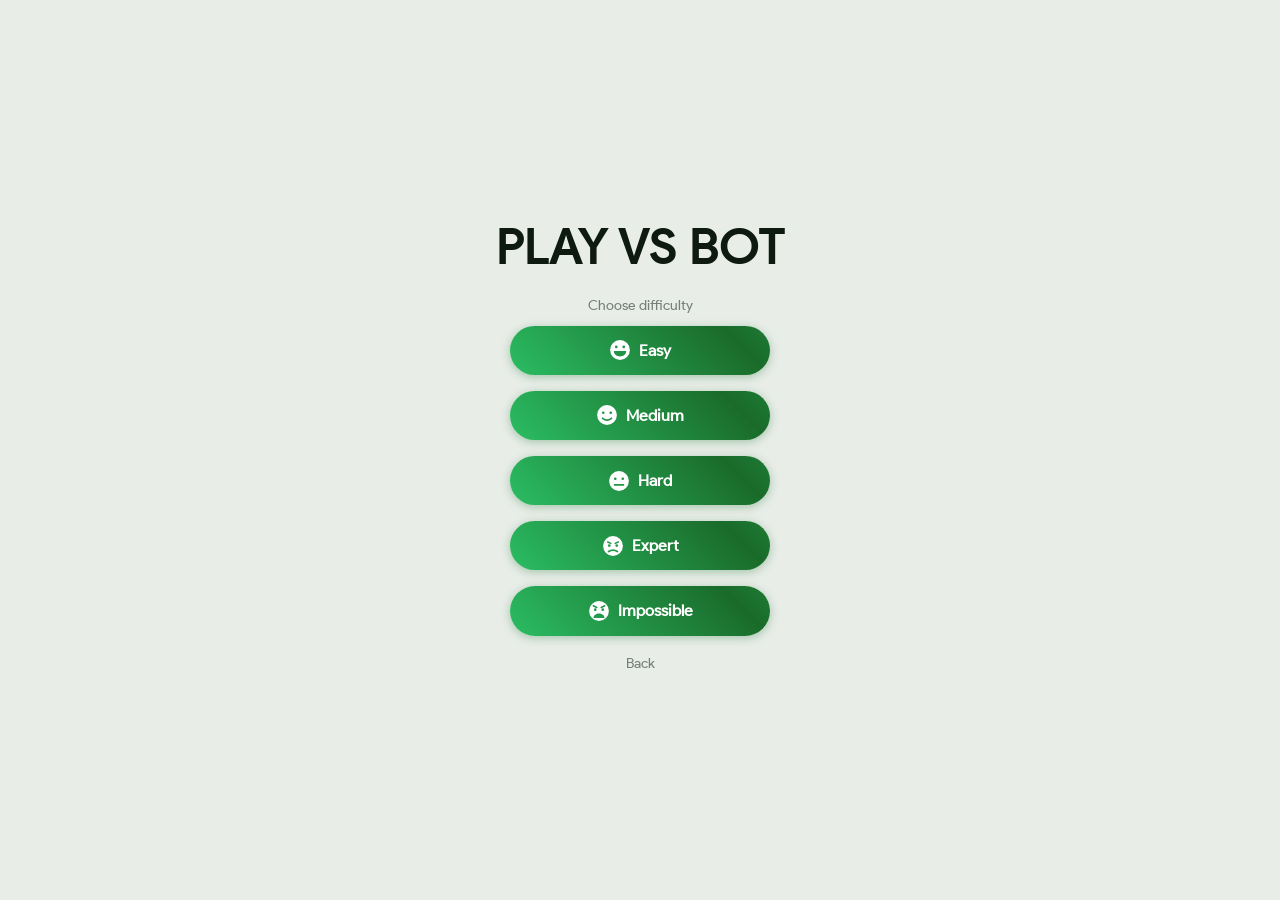
==== bot/index.html @ 11641eb0 "Create Game" ====
<!DOCTYPE html>
<html lang="en">
<head>
  <meta charset="UTF-8">
  <meta name="viewport" content="width=device-width, initial-scale=1">
  <meta name="description" content="Play Othello against the bot!">
  <title>Othello — Play vs Bot</title>
  <meta name="theme-color" content="#f0f4f0" media="(prefers-color-scheme: light)">
  <meta name="theme-color" content="#0e1210" media="(prefers-color-scheme: dark)">
  <meta name="mobile-web-app-capable" content="yes">
  <meta name="apple-mobile-web-app-capable" content="yes">
  <meta name="apple-mobile-web-app-status-bar-style" content="black-translucent">
  <link rel="apple-touch-icon" sizes="180x180" href="../assets/images/favicon/apple-icon-180x180.png">
  <link rel="icon" type="image/png" sizes="32x32" href="../assets/images/favicon/favicon-32x32.png">
  <link rel="icon" type="image/png" sizes="16x16" href="../assets/images/favicon/favicon-16x16.png">
  <link rel="shortcut icon" href="../assets/images/favicon/favicon.ico">
  <link rel="stylesheet" href="https://cdnjs.cloudflare.com/ajax/libs/font-awesome/6.5.2/css/all.min.css">
  <link rel="stylesheet" href="../assets/css/variables.css">
  <link rel="stylesheet" href="../assets/css/fonts.css">
  <link rel="stylesheet" href="../assets/css/main.css">
  <link rel="stylesheet" href="../assets/css/animations.css">
  <link rel="stylesheet" href="../assets/css/components/screens.css">
  <link rel="stylesheet" href="../assets/css/components/buttons.css">
  <link rel="stylesheet" href="../assets/css/responsive.css">
</head>
<body>
  <div class="page">
    <h1>Play vs Bot</h1>
    <p class="difficulty-label">Choose difficulty</p>
    <div class="button-container">
      <button id="bot-easy" class="button"></button>
      <button id="bot-medium" class="button"></button>
      <button id="bot-hard" class="button"></button>
      <button id="bot-expert" class="button"></button>
      <button id="bot-impossible" class="button"></button>
    </div>
    <button id="back-btn" class="tertiary-button">Back</button>
  </div>
  <script type="module" src="../assets/js/pages/botDifficulty.js"></script>
</body>
</html>
---- assets/css/variables.css ----
:root {
  --bg: #e8ede8;
  --secondary-bg: #dde5dd;
  --card-bg: #ffffff;
  --text: #0e1a10;
  --meta-text: rgba(14, 26, 16, 0.52);
  --border: #c0d0c0;
  --header-color: #0e1a10;
  --button-bg: #1a6b2a;
  --button-bg-hover: #22883a;
  --button-text: #ffffff;
  --button-secondary-bg: #dce8dc;
  --button-secondary-bg-hover: #c8dac8;
  --button-secondary-text: #0e1a10;
  --board-bg: #3f8f4e;
  --board-border-outer: #1c4424;
  --board-border-inner: rgba(255,255,255,0.14);
  --board-line: #2e6b38;
  --cell-bg: #428a50;
  --cell-hover-bg: #50a460;
  --cell-valid-bg: #428a50;
  --valid-glow-color: rgba(180, 255, 200, 0.85);
  --valid-cell-bg: #55a864;
  --valid-cell-hover-bg: #62ba72;
  --valid-glow-overlay: rgba(130, 255, 165, 0.45);
  --player1-color: #111111;
  --player1-shine: #555555;
  --player2-color: #f8f8f8;
  --player2-shine: #ffffff;
  --winning-glow: #ffd700;
  --input-bg: #ffffff;
  --overlay-bg: rgba(180, 200, 180, 0.75);
  --modal-bg: #ffffff;
  --modal-text: #000000;
  --shape-large: 20px;
  --font-family: ProductSansRegular, system-ui, -apple-system, BlinkMacSystemFont, "Segoe UI", Roboto, sans-serif;
}

@media (prefers-color-scheme: dark) {
  :root {
    --bg: #0c100e;
    --secondary-bg: #141a15;
    --card-bg: #161c18;
    --text: #e0ebe0;
    --meta-text: rgba(224, 235, 224, 0.5);
    --border: #263226;
    --header-color: #e0ebe0;
    --button-bg: #2a8040;
    --button-bg-hover: #34a050;
    --button-text: #ffffff;
    --button-secondary-bg: #1a261a;
    --button-secondary-bg-hover: #223022;
    --button-secondary-text: #e0ebe0;
    --board-bg: #336e3e;
    --board-border-outer: #0f280f;
    --board-border-inner: rgba(255,255,255,0.10);
    --board-line: #225730;
    --cell-bg: #366640;
    --cell-hover-bg: #40804e;
    --cell-valid-bg: #366640;
    --valid-glow-color: rgba(150, 255, 175, 0.75);
    --valid-cell-bg: #428052;
    --valid-cell-hover-bg: #4e9460;
    --valid-glow-overlay: rgba(110, 230, 145, 0.42);
    --input-bg: #161c18;
    --overlay-bg: rgba(0, 0, 0, 0.82);
    --modal-bg: #121812;
    --modal-text: #e0ebe0;
  }
}
---- assets/css/fonts.css ----
@font-face {
  font-family: ProductSansRegular;
  src: url('../fonts/ProductSans-Regular.ttf') format('truetype');
  font-display: swap;
}

.material-symbols-rounded {
  font-variation-settings: 'FILL' 1, 'wght' 500, 'GRAD' 0, 'opsz' 24;
  user-select: none;
}
---- assets/css/main.css ----
*,
*::before,
*::after {
  box-sizing: border-box;
  margin: 0;
  padding: 0;
  -webkit-tap-highlight-color: transparent;
  -webkit-user-select: none;
  user-select: none;
}

html {
  width: 100%;
  overflow-x: hidden;
  scrollbar-width: thin;
  scrollbar-color: rgba(80, 120, 80, 0.4) transparent;
}

body {
  font-family: var(--font-family);
  background: var(--bg);
  color: var(--text);
  width: 100%;
  min-height: 100vh;
  min-height: 100dvh;
  display: flex;
  justify-content: center;
  align-items: center;
  overflow-x: hidden;
  opacity: 0;
  transform: scale(1);
  transition: opacity 0.25s ease, background 0.2s ease;
}

::-webkit-scrollbar { 
  width: 4px;
  height: 4px;
}

::-webkit-scrollbar-track {
  background: var(--bg);
}

::-webkit-scrollbar-thumb { 
  background: rgba(80, 120, 80, 0.4);
  border-radius: 999px;
}

::-webkit-scrollbar-thumb:hover { background: rgba(80, 120, 80, 0.65); }

h1 {
  font-weight: 800;
  letter-spacing: 1px;
  text-transform: uppercase;
  color: var(--header-color);
  font-size: 1.7rem;
  margin-bottom: 20px;
}

.hidden {
  display: none !important;
}

#confetti-canvas {
  position: fixed;
  pointer-events: none;
  top: 0;
  left: 0;
  width: 100vw;
  height: 100vh;
  z-index: 10001;
  display: none;
}
---- assets/css/animations.css ----
@keyframes fadeInUp {
  from { opacity: 0; transform: translateY(20px); }
  to   { opacity: 1; transform: translateY(0); }
}

@keyframes boardShake {
  0%, 100% { transform: translateX(0); }
  20%       { transform: translateX(-8px); }
  40%       { transform: translateX(8px); }
  60%       { transform: translateX(-5px); }
  80%       { transform: translateX(5px); }
}

@keyframes flipToWhite {
  0%   { transform: rotateY(0deg); }
  100% { transform: rotateY(180deg); }
}

@keyframes flipToBlack {
  0%   { transform: rotateY(180deg); }
  100% { transform: rotateY(0deg); }
}

@keyframes placeDiscWrapper {
  0%   { transform: scale(0.1); opacity: 0; }
  50%  { transform: scale(1.08); opacity: 1; }
  75%  { transform: scale(0.97); opacity: 1; }
  100% { transform: scale(1);    opacity: 1; }
}

@keyframes validCellGlow {
  0%, 100% { opacity: 0.55; }
  50%       { opacity: 0.90; }
}


@keyframes fadeIn {
  from { opacity: 0; }
  to   { opacity: 1; }
}

@keyframes slideUp {
  from { opacity: 0; transform: translateY(16px); }
  to   { opacity: 1; transform: translateY(0); }
}

@keyframes scoreBump {
  0%   { transform: scale(1); }
  40%  { transform: scale(1.3); }
  70%  { transform: scale(0.94); }
  100% { transform: scale(1); }
}
---- assets/css/components/screens.css ----
.page {
  position: fixed;
  inset: 0;
  background: var(--bg);
  display: flex;
  flex-direction: column;
  align-items: center;
  justify-content: center;
  padding: 24px 20px;
  text-align: center;
  z-index: 9999;
  overflow-y: auto;
}

.game-inner {
  display: flex;
  flex-direction: column;
  align-items: center;
  justify-content: center;
  text-align: center;
  width: 100%;
  max-width: 560px;
  margin-left: auto;
  margin-right: auto;
  padding: 16px 12px;
}

.credits-container {
  position: fixed;
  bottom: 16px;
  left: 0;
  right: 0;
  display: flex;
  flex-direction: column;
  align-items: center;
  gap: 4px;
  font-size: 0.85rem;
  font-weight: 500;
  color: var(--meta-text);
  text-align: center;
  pointer-events: none;
  z-index: 10000;
}

.credits-container a {
  pointer-events: auto;
}

.credits-link {
  color: var(--meta-text);
  text-decoration: underline;
  text-underline-offset: 2px;
  transition: color 0.2s ease;
}

.credits-link:hover {
  color: var(--text);
}

.credits-copyright {
  font-family: sans-serif;
}

.room-code-display-wrap {
  display: flex;
  flex-direction: column;
  align-items: center;
  width: 100%;
}

.join-section {
  display: flex;
  flex-direction: column;
  align-items: center;
  width: 100%;
}

.difficulty-label {
  color: var(--meta-text);
  font-size: 0.9rem;
  font-weight: 500;
  margin: 0 0 4px;
}

.leaderboard {
  display: flex;
  flex-direction: row;
  align-items: center;
  gap: 0;
  background: var(--card-bg);
  border: 1px solid var(--border);
  border-radius: 16px;
  padding: 10px 20px;
  margin-bottom: 10px;
  width: 100%;
  max-width: 380px;
  box-sizing: border-box;
  opacity: 0;
  transform: translateY(-6px);
  transition: opacity 0.35s ease, transform 0.35s ease;
}

.leaderboard.lb-visible {
  opacity: 1;
  transform: translateY(0);
}

.lb-row {
  display: flex;
  flex-direction: column;
  align-items: center;
  gap: 4px;
  flex: 1;
  padding: 2px 0;
}

.lb-row-draws {
  opacity: 0.7;
}

.lb-divider {
  width: 1px;
  height: 36px;
  background: var(--border);
  margin: 0 8px;
  flex-shrink: 0;
}

.lb-dot {
  width: 12px;
  height: 12px;
  border-radius: 50%;
  display: inline-block;
  flex-shrink: 0;
}

.lb-dot-player {
  background: #111111;
  border: 1px solid var(--border);
}

.lb-dot-player2 {
  background: #f8f8f8;
  border: 1px solid var(--border);
}

.lb-dot-bot {
  background: #f8f8f8;
  border: 1px solid var(--border);
}

.lb-name {
  font-size: 0.75rem;
  font-weight: 600;
  color: var(--meta-text);
  white-space: nowrap;
}

.lb-diff {
  font-size: 0.7rem;
  font-weight: 500;
  opacity: 0.7;
}

.lb-score {
  font-size: 1.4rem;
  font-weight: 700;
  color: var(--text);
  line-height: 1;
}
---- assets/css/components/buttons.css ----
.button {
  display: inline-flex;
  align-items: center;
  justify-content: center;
  gap: 8px;
  padding: 0.85rem 2rem;
  font-size: 1rem;
  font-weight: 600;
  font-family: var(--font-family);
  border: none;
  border-radius: 100px;
  cursor: pointer;
  color: #ffffff;
  margin: 8px 0;
  min-width: 260px;
  background: linear-gradient(45deg, #1a6b2a, #2ecc6e, #1a6b2a, #2ecc6e);
  background-size: 300% 300%;
  background-position: 50% 0;
  box-shadow: 0 2px 10px rgba(30, 120, 50, 0.35);
  transition: transform 0.2s ease, background-position 0.4s ease, box-shadow 0.2s ease, opacity 0.2s ease;
  -webkit-user-select: none;
  user-select: none;
  text-decoration: none;
  white-space: nowrap;
}

.button:hover,
.button.hover {
  transform: scale(1.05);
  background-position: 0 100%;
  box-shadow: 0 0 20px rgba(30, 180, 80, 0.55), 0 0 30px rgba(46, 204, 110, 0.35);
}

.button-container {
  display: flex;
  flex-direction: column;
}

.button svg {
  flex-shrink: 0;
  display: block;
}

.secondary-button {
  display: inline-flex;
  align-items: center;
  justify-content: center;
  gap: 8px;
  border: none;
  border-radius: 100px;
  cursor: pointer;
  font-family: var(--font-family);
  font-weight: 600;
  font-size: 1rem;
  transition: background 0.2s ease, transform 0.2s ease, box-shadow 0.2s ease, opacity 0.2s ease;
  text-decoration: none;
  -webkit-user-select: none;
  user-select: none;
  white-space: nowrap;
  background: var(--button-secondary-bg);
  color: var(--button-secondary-text);
  padding: 0.8rem 1.8rem;
  margin: 8px 0;
}

.secondary-button:hover,
.secondary-button.hover {
  background: var(--button-secondary-bg-hover);
}

.secondary-button:active {
  transform: scale(0.95) !important;
}

.tertiary-button {
  display: inline-flex;
  align-items: center;
  justify-content: center;
  gap: 8px;
  border: none;
  border-radius: 100px;
  cursor: pointer;
  font-family: var(--font-family);
  font-weight: 500;
  font-size: 0.9rem;
  transition: color 0.25s ease, opacity 0.25s ease, transform 0.15s ease;
  text-decoration: none;
  -webkit-user-select: none;
  user-select: none;
  white-space: nowrap;
  background: none;
  color: var(--meta-text);
  padding: 0.65rem 1rem;
}

.tertiary-button:hover,
.tertiary-button.hover {
  color: var(--text);
  opacity: 0.8;
}

.leave-button {
  position: fixed;
  top: 12px;
  left: 14px;
  z-index: 9999;
  background: none;
  color: var(--meta-text);
  border: none;
  cursor: pointer;
  font-size: 0.88rem;
  font-weight: 500;
  font-family: var(--font-family);
  padding: 6px 10px;
  border-radius: 8px;
  transition: color 0.2s ease, opacity 0.2s ease;
  -webkit-user-select: none;
  user-select: none;
}

.leave-button:hover,
.leave-button.hover {
  color: var(--text);
  opacity: 0.7;
}
---- assets/css/responsive.css ----
@media (min-width: 480px) {
  h1 {
    font-size: 2.2rem;
  }
  .button {
    min-width: 260px;
  }
  .board {
    width: min(80vw, 80vh, 500px);
  }
  .info {
    font-size: 1rem;
  }
  .sub-info {
    font-size: 0.88rem;
  }
  #room-code {
    font-size: 2rem;
  }
  .room-code-qr {
    width: 188px;
    height: 188px;
  }
  .room-code-qr img,
  .room-code-qr canvas {
    width: 168px !important;
    height: 168px !important;
  }
}

@media (min-width: 768px) {
  h1 {
    font-size: 3rem;
  }
  .board {
    width: min(75vw, 75vh, 520px);
  }
  .info {
    font-size: 1.1rem;
  }
}

@media (max-width: 360px) {
  .button {
    font-size: 0.88rem;
    padding: 0.75rem 1.4rem;
    min-width: 200px;
  }
}

@media (max-height: 560px) and (orientation: landscape) {
  h1 {
    font-size: 1.3rem;
    margin-bottom: 8px;
  }
  .page {
    padding: 10px 20px;
  }
  .button {
    padding: 0.7rem 1.2rem;
    margin: 4px;
    font-size: 0.85rem;
    min-width: 0;
    flex: 1 1 auto;
  }
  .button-container {
    flex-direction: row;
    flex-wrap: wrap;
    justify-content: center;
    gap: 8px;
    margin: 0.5rem 0 0 0;
    width: 100%;
    max-width: 560px;
  }
  .credits-container {
    bottom: 6px;
    font-size: 0.72rem;
  }
  .board {
    width: min(72vh, 72vw);
  }
  .game-inner {
    padding: 6px 12px;
  }
  .info {
    margin: 4px 0 2px;
    font-size: 0.9rem;
  }
  .room-code-card {
    padding: 12px 20px;
    min-height: auto;
    gap: 8px;
  }
  .room-code-qr {
    width: clamp(100px, 25vh, 150px);
    height: clamp(100px, 25vh, 150px);
    margin: 6px auto;
  }
  .room-code-qr img,
  .room-code-qr canvas {
    width: clamp(80px, calc(25vh - 20px), 130px) !important;
    height: clamp(80px, calc(25vh - 20px), 130px) !important;
  }
  .create-share-row {
    gap: 6px;
  }
  .create-share-row .secondary-button {
    font-size: 0.8rem;
    padding: 0.5rem 0.9rem;
  }
}

@media (min-width: 600px) {
  .qr-scanner-overlay {
    align-items: center;
  }
  .qr-scanner-inner {
    border-radius: 28px;
    max-width: 400px;
    padding: 32px 32px 36px;
    transform: translateY(20px) scale(0.97);
    opacity: 0;
    transition: transform 0.32s cubic-bezier(0.33, 1, 0.68, 1), opacity 0.32s ease;
  }
  .qr-scanner-overlay-visible .qr-scanner-inner {
    transform: translateY(0) scale(1);
    opacity: 1;
  }
}
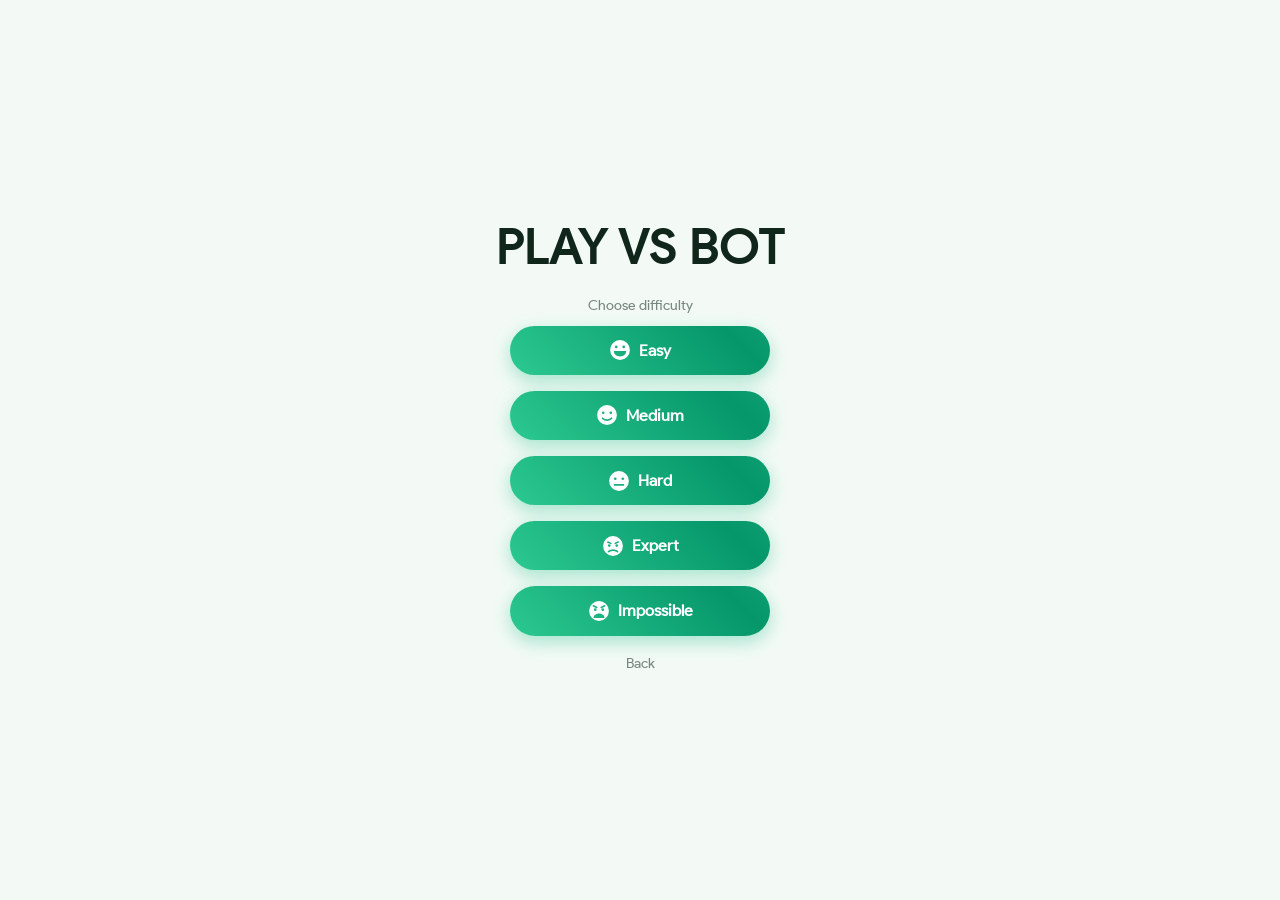
==== commit 5d87ad23: "style(theme): switch to a bright mint and emerald colour scheme" ====
--- a/bot/index.html
+++ b/bot/index.html
@@ -5,8 +5,8 @@
   <meta name="viewport" content="width=device-width, initial-scale=1">
   <meta name="description" content="Play Othello against the bot!">
   <title>Othello — Play vs Bot</title>
-  <meta name="theme-color" content="#f0f4f0" media="(prefers-color-scheme: light)">
-  <meta name="theme-color" content="#0e1210" media="(prefers-color-scheme: dark)">
+  <meta name="theme-color" content="#f3faf6" media="(prefers-color-scheme: light)">
+  <meta name="theme-color" content="#0b1512" media="(prefers-color-scheme: dark)">
   <meta name="mobile-web-app-capable" content="yes">
   <meta name="apple-mobile-web-app-capable" content="yes">
   <meta name="apple-mobile-web-app-status-bar-style" content="black-translucent">
@@ -36,6 +36,7 @@
     </div>
     <button id="back-btn" class="tertiary-button">Back</button>
   </div>
+  <script src="../assets/js/core/sw.js"></script>
   <script type="module" src="../assets/js/pages/botDifficulty.js"></script>
 </body>
 </html>
--- a/assets/css/variables.css
+++ b/assets/css/variables.css
@@ -1,70 +1,80 @@
 :root {
-  --bg: #e8ede8;
-  --secondary-bg: #dde5dd;
+  --bg: #f3faf6;
+  --secondary-bg: #e6f5ec;
   --card-bg: #ffffff;
-  --text: #0e1a10;
-  --meta-text: rgba(14, 26, 16, 0.52);
-  --border: #c0d0c0;
-  --header-color: #0e1a10;
-  --button-bg: #1a6b2a;
-  --button-bg-hover: #22883a;
+  --text: #10261b;
+  --meta-text: rgba(16, 38, 27, 0.55);
+  --border: #d3eadc;
+  --header-color: #10261b;
+  --accent: #10b981;
+  --accent-strong: #059669;
+  --accent-soft: #34d399;
+  --button-bg: #10b981;
+  --button-bg-hover: #059669;
   --button-text: #ffffff;
-  --button-secondary-bg: #dce8dc;
-  --button-secondary-bg-hover: #c8dac8;
-  --button-secondary-text: #0e1a10;
-  --board-bg: #3f8f4e;
-  --board-border-outer: #1c4424;
-  --board-border-inner: rgba(255,255,255,0.14);
-  --board-line: #2e6b38;
-  --cell-bg: #428a50;
-  --cell-hover-bg: #50a460;
-  --cell-valid-bg: #428a50;
-  --valid-glow-color: rgba(180, 255, 200, 0.85);
-  --valid-cell-bg: #55a864;
-  --valid-cell-hover-bg: #62ba72;
-  --valid-glow-overlay: rgba(130, 255, 165, 0.45);
-  --player1-color: #111111;
-  --player1-shine: #555555;
-  --player2-color: #f8f8f8;
+  --button-secondary-bg: #e3f4ea;
+  --button-secondary-bg-hover: #cdecd9;
+  --button-secondary-text: #10261b;
+  --board-bg: #22c783;
+  --board-border-outer: #ffffff;
+  --board-border-inner: rgba(255,255,255,0.35);
+  --board-line: rgba(255, 255, 255, 0.28);
+  --cell-bg: #2fd08f;
+  --cell-alt-bg: #29c585;
+  --cell-hover-bg: #52dca4;
+  --cell-valid-bg: #2fd08f;
+  --valid-glow-color: rgba(255, 255, 255, 0.9);
+  --valid-cell-bg: #4bdb9f;
+  --valid-cell-hover-bg: #6ee7b7;
+  --valid-glow-overlay: rgba(255, 255, 255, 0.5);
+  --player1-color: #1c2230;
+  --player1-shine: #4b5568;
+  --player2-color: #ffffff;
   --player2-shine: #ffffff;
-  --winning-glow: #ffd700;
+  --winning-glow: #fbbf24;
   --input-bg: #ffffff;
-  --overlay-bg: rgba(180, 200, 180, 0.75);
+  --overlay-bg: rgba(243, 250, 246, 0.8);
   --modal-bg: #ffffff;
-  --modal-text: #000000;
-  --shape-large: 20px;
+  --modal-text: #10261b;
+  --shadow-soft: 0 10px 30px rgba(16, 185, 129, 0.18), 0 2px 8px rgba(16, 38, 27, 0.08);
+  --shape-large: 22px;
   --font-family: ProductSansRegular, system-ui, -apple-system, BlinkMacSystemFont, "Segoe UI", Roboto, sans-serif;
 }
 
 @media (prefers-color-scheme: dark) {
   :root {
-    --bg: #0c100e;
-    --secondary-bg: #141a15;
-    --card-bg: #161c18;
-    --text: #e0ebe0;
-    --meta-text: rgba(224, 235, 224, 0.5);
-    --border: #263226;
-    --header-color: #e0ebe0;
-    --button-bg: #2a8040;
-    --button-bg-hover: #34a050;
+    --bg: #0b1512;
+    --secondary-bg: #122019;
+    --card-bg: #14231c;
+    --text: #e8f7ef;
+    --meta-text: rgba(232, 247, 239, 0.55);
+    --border: #234134;
+    --header-color: #e8f7ef;
+    --accent: #34d399;
+    --accent-strong: #10b981;
+    --accent-soft: #6ee7b7;
+    --button-bg: #10b981;
+    --button-bg-hover: #34d399;
     --button-text: #ffffff;
-    --button-secondary-bg: #1a261a;
-    --button-secondary-bg-hover: #223022;
-    --button-secondary-text: #e0ebe0;
-    --board-bg: #336e3e;
-    --board-border-outer: #0f280f;
-    --board-border-inner: rgba(255,255,255,0.10);
-    --board-line: #225730;
-    --cell-bg: #366640;
-    --cell-hover-bg: #40804e;
-    --cell-valid-bg: #366640;
-    --valid-glow-color: rgba(150, 255, 175, 0.75);
-    --valid-cell-bg: #428052;
-    --valid-cell-hover-bg: #4e9460;
-    --valid-glow-overlay: rgba(110, 230, 145, 0.42);
-    --input-bg: #161c18;
-    --overlay-bg: rgba(0, 0, 0, 0.82);
-    --modal-bg: #121812;
-    --modal-text: #e0ebe0;
+    --button-secondary-bg: #183226;
+    --button-secondary-bg-hover: #204131;
+    --button-secondary-text: #e8f7ef;
+    --board-bg: #14a36b;
+    --board-border-outer: #1d3b2e;
+    --board-border-inner: rgba(255,255,255,0.18);
+    --board-line: rgba(255, 255, 255, 0.18);
+    --cell-bg: #1bb37a;
+    --cell-alt-bg: #17a872;
+    --cell-hover-bg: #3fcf98;
+    --cell-valid-bg: #1bb37a;
+    --valid-glow-color: rgba(255, 255, 255, 0.85);
+    --valid-cell-bg: #34c690;
+    --valid-cell-hover-bg: #5ad8aa;
+    --valid-glow-overlay: rgba(255, 255, 255, 0.4);
+    --input-bg: #14231c;
+    --overlay-bg: rgba(5, 12, 9, 0.82);
+    --modal-bg: #14231c;
+    --modal-text: #e8f7ef;
+    --shadow-soft: 0 10px 30px rgba(0, 0, 0, 0.45), 0 2px 8px rgba(0, 0, 0, 0.3);
   }
 }
--- a/assets/css/main.css
+++ b/assets/css/main.css
@@ -13,7 +13,7 @@
   width: 100%;
   overflow-x: hidden;
   scrollbar-width: thin;
-  scrollbar-color: rgba(80, 120, 80, 0.4) transparent;
+  scrollbar-color: rgba(16, 185, 129, 0.4) transparent;
 }
 
 body {
@@ -42,11 +42,11 @@
 }
 
 ::-webkit-scrollbar-thumb { 
-  background: rgba(80, 120, 80, 0.4);
+  background: rgba(16, 185, 129, 0.4);
   border-radius: 999px;
 }
 
-::-webkit-scrollbar-thumb:hover { background: rgba(80, 120, 80, 0.65); }
+::-webkit-scrollbar-thumb:hover { background: rgba(16, 185, 129, 0.65); }
 
 h1 {
   font-weight: 800;
--- a/assets/css/animations.css
+++ b/assets/css/animations.css
@@ -29,8 +29,8 @@
 }
 
 @keyframes validCellGlow {
-  0%, 100% { opacity: 0.55; }
-  50%       { opacity: 0.90; }
+  0%, 100% { opacity: 0.90; }
+  50%       { opacity: 0.55; }
 }
 
 
--- a/assets/css/components/screens.css
+++ b/assets/css/components/screens.css
@@ -89,7 +89,8 @@
   gap: 0;
   background: var(--card-bg);
   border: 1px solid var(--border);
-  border-radius: 16px;
+  border-radius: 20px;
+  box-shadow: var(--shadow-soft);
   padding: 10px 20px;
   margin-bottom: 10px;
   width: 100%;
@@ -135,8 +136,8 @@
 }
 
 .lb-dot-player {
-  background: #111111;
-  border: 1px solid var(--border);
+  background: #1c2230;
+  border: 1px solid rgba(16, 38, 27, 0.3);
 }
 
 .lb-dot-player2 {
@@ -145,8 +146,8 @@
 }
 
 .lb-dot-bot {
-  background: #f8f8f8;
-  border: 1px solid var(--border);
+  background: #ffffff;
+  border: 1px solid rgba(16, 38, 27, 0.3);
 }
 
 .lb-name {
--- a/assets/css/components/buttons.css
+++ b/assets/css/components/buttons.css
@@ -13,10 +13,10 @@
   color: #ffffff;
   margin: 8px 0;
   min-width: 260px;
-  background: linear-gradient(45deg, #1a6b2a, #2ecc6e, #1a6b2a, #2ecc6e);
+  background: linear-gradient(45deg, #059669, #34d399, #059669, #34d399);
   background-size: 300% 300%;
   background-position: 50% 0;
-  box-shadow: 0 2px 10px rgba(30, 120, 50, 0.35);
+  box-shadow: 0 6px 18px rgba(16, 185, 129, 0.35);
   transition: transform 0.2s ease, background-position 0.4s ease, box-shadow 0.2s ease, opacity 0.2s ease;
   -webkit-user-select: none;
   user-select: none;
@@ -28,7 +28,7 @@
 .button.hover {
   transform: scale(1.05);
   background-position: 0 100%;
-  box-shadow: 0 0 20px rgba(30, 180, 80, 0.55), 0 0 30px rgba(46, 204, 110, 0.35);
+  box-shadow: 0 8px 26px rgba(16, 185, 129, 0.5), 0 0 30px rgba(52, 211, 153, 0.35);
 }
 
 .button-container {
@@ -104,22 +104,64 @@
   top: 12px;
   left: 14px;
   z-index: 9999;
-  background: none;
-  color: var(--meta-text);
+  display: inline-flex;
+  align-items: center;
+  gap: 6px;
+  background: var(--button-secondary-bg);
+  color: var(--button-secondary-text);
   border: none;
   cursor: pointer;
   font-size: 0.88rem;
-  font-weight: 500;
+  font-weight: 600;
   font-family: var(--font-family);
-  padding: 6px 10px;
-  border-radius: 8px;
-  transition: color 0.2s ease, opacity 0.2s ease;
+  padding: 8px 16px;
+  border-radius: 999px;
+  transition: background 0.2s ease, transform 0.2s ease;
   -webkit-user-select: none;
   user-select: none;
 }
 
 .leave-button:hover,
 .leave-button.hover {
-  color: var(--text);
-  opacity: 0.7;
+  background: var(--button-secondary-bg-hover);
+}
+
+.leave-button:active {
+  transform: scale(0.95);
+}
+
+.send-btn {
+  display: inline-flex;
+  align-items: center;
+  justify-content: center;
+  gap: 8px;
+  border: none;
+  border-radius: 100px;
+  cursor: not-allowed;
+  font-family: var(--font-family);
+  font-weight: 600;
+  font-size: 1rem;
+  padding: 0.8rem 1.8rem;
+  margin: 8px 0;
+  background: var(--button-secondary-bg);
+  color: var(--button-secondary-text);
+  transition: background 0.2s ease, opacity 0.2s ease;
+  -webkit-user-select: none;
+  user-select: none;
+  white-space: nowrap;
+  opacity: 0.5;
+}
+
+.send-btn:not(:disabled) {
+  opacity: 1;
+  cursor: pointer;
+}
+
+.send-btn:not(:disabled):hover,
+.send-btn:not(:disabled).hover {
+  background: var(--button-secondary-bg-hover);
+}
+
+.send-btn:not(:disabled):active {
+  transform: scale(0.95);
 }
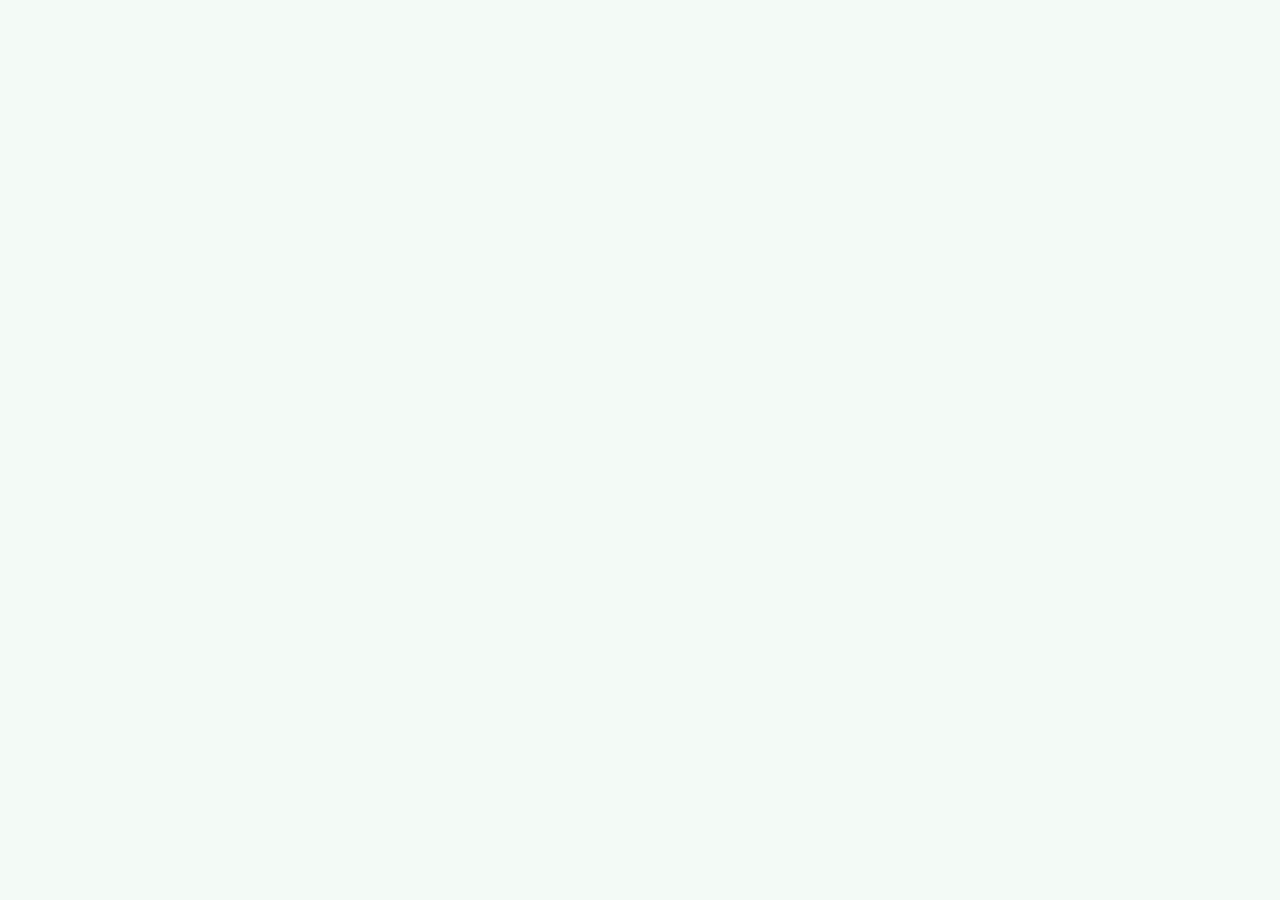
==== commit 82fba030: "refactor(nav): use shared back button on all pages" ====
--- a/bot/index.html
+++ b/bot/index.html
@@ -22,6 +22,7 @@
   <link rel="stylesheet" href="../assets/css/components/screens.css">
   <link rel="stylesheet" href="../assets/css/components/buttons.css">
   <link rel="stylesheet" href="../assets/css/responsive.css">
+  <link rel="canonical" href="https://www.gabriellongshaw.co.uk/projects/Othello/bot/">
 </head>
 <body>
   <div class="page">
@@ -34,7 +35,6 @@
       <button id="bot-expert" class="button"></button>
       <button id="bot-impossible" class="button"></button>
     </div>
-    <button id="back-btn" class="tertiary-button">Back</button>
   </div>
   <script src="../assets/js/core/sw.js"></script>
   <script type="module" src="../assets/js/pages/botDifficulty.js"></script>
--- a/assets/css/main.css
+++ b/assets/css/main.css
@@ -70,4 +70,12 @@
   height: 100vh;
   z-index: 10001;
   display: none;
+}
+
+.page {
+  transition: transform 0.25s ease;
+}
+
+body.leaving .page {
+  transform: scale(0.985);
 }
--- a/assets/css/animations.css
+++ b/assets/css/animations.css
@@ -28,6 +28,11 @@
   100% { transform: scale(1);    opacity: 1; }
 }
 
+@keyframes glowOut {
+  from { opacity: var(--glow-from, 0.9); }
+  to   { opacity: 0; }
+}
+
 @keyframes validCellGlow {
   0%, 100% { opacity: 0.90; }
   50%       { opacity: 0.55; }
@@ -49,4 +54,44 @@
   40%  { transform: scale(1.3); }
   70%  { transform: scale(0.94); }
   100% { transform: scale(1); }
+}
+
+.page > :not(.leave-button):not(.credits-container):not(.button-container):not(.game-inner),
+.game-inner > *,
+.button-container > .button {
+  animation: fadeInUp 0.55s cubic-bezier(0.33, 1, 0.68, 1) backwards;
+}
+
+.page > :nth-child(1),
+.game-inner > :nth-child(1) { animation-delay: 0.05s; }
+.page > :nth-child(2),
+.game-inner > :nth-child(2) { animation-delay: 0.13s; }
+.page > :nth-child(3),
+.game-inner > :nth-child(3) { animation-delay: 0.21s; }
+.page > :nth-child(4),
+.game-inner > :nth-child(4) { animation-delay: 0.29s; }
+.page > :nth-child(5),
+.game-inner > :nth-child(5) { animation-delay: 0.37s; }
+.game-inner > :nth-child(6) { animation-delay: 0.45s; }
+.game-inner > :nth-child(7) { animation-delay: 0.53s; }
+
+.button-container > .button:nth-child(1) { animation-delay: 0.13s; }
+.button-container > .button:nth-child(2) { animation-delay: 0.21s; }
+.button-container > .button:nth-child(3) { animation-delay: 0.29s; }
+.button-container > .button:nth-child(4) { animation-delay: 0.37s; }
+.button-container > .button:nth-child(5) { animation-delay: 0.45s; }
+
+.page > .leave-button {
+  animation: fadeInUp 0.5s cubic-bezier(0.33, 1, 0.68, 1) backwards;
+}
+
+@media (prefers-reduced-motion: reduce) {
+  *,
+  *::before,
+  *::after {
+    animation-duration: 0.01ms !important;
+    animation-delay: 0s !important;
+    animation-iteration-count: 1 !important;
+    transition-duration: 0.01ms !important;
+  }
 }
--- a/assets/css/components/screens.css
+++ b/assets/css/components/screens.css
@@ -11,6 +11,20 @@
   z-index: 9999;
   overflow-y: auto;
 }
+
+.page:has(> .leave-button) {
+  padding-top: 72px;
+}
+
+.page:has(> .game-inner) {
+  justify-content: flex-start;
+}
+
+.page > .game-inner {
+  margin-top: auto;
+  margin-bottom: auto;
+}
+
 
 .game-inner {
   display: flex;
--- a/assets/css/responsive.css
+++ b/assets/css/responsive.css
@@ -55,6 +55,9 @@
   }
   .page {
     padding: 10px 20px;
+  }
+  .page:has(> .leave-button) {
+    padding-top: 56px;
   }
   .button {
     padding: 0.7rem 1.2rem;
